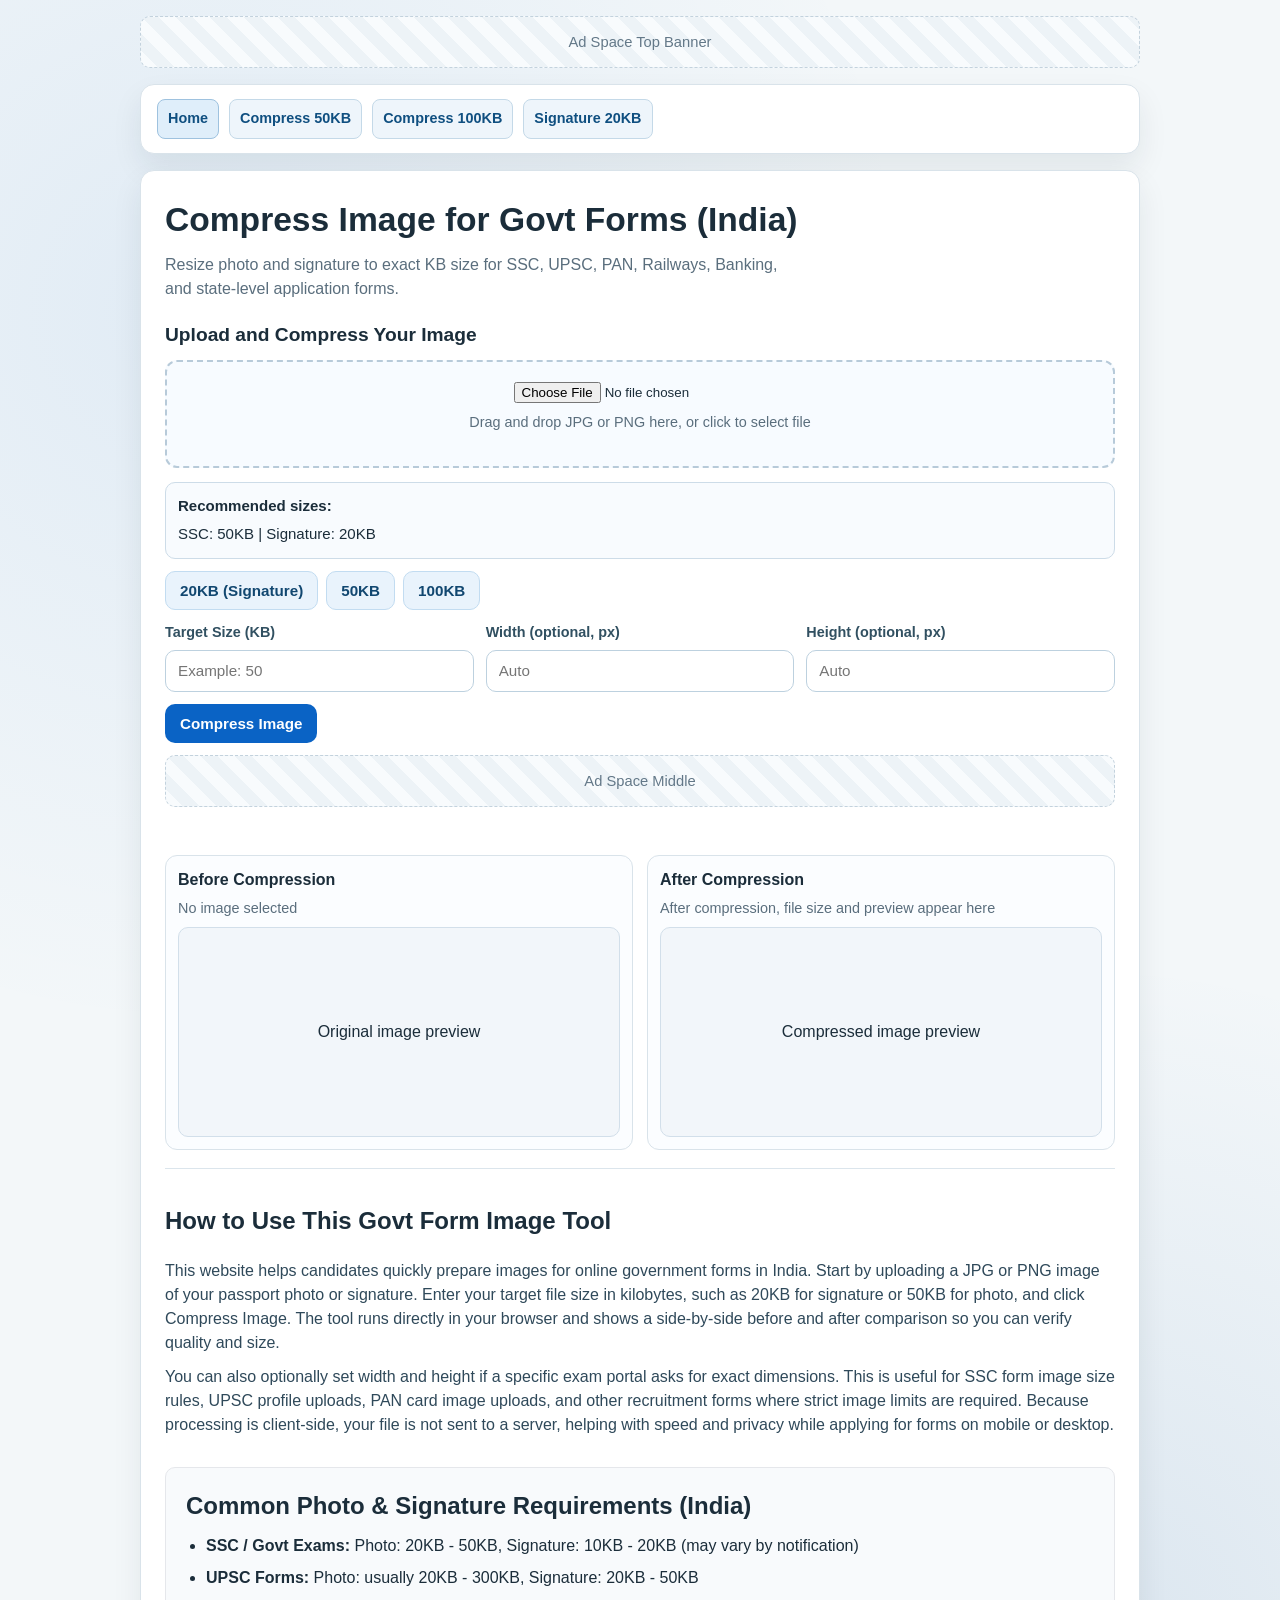
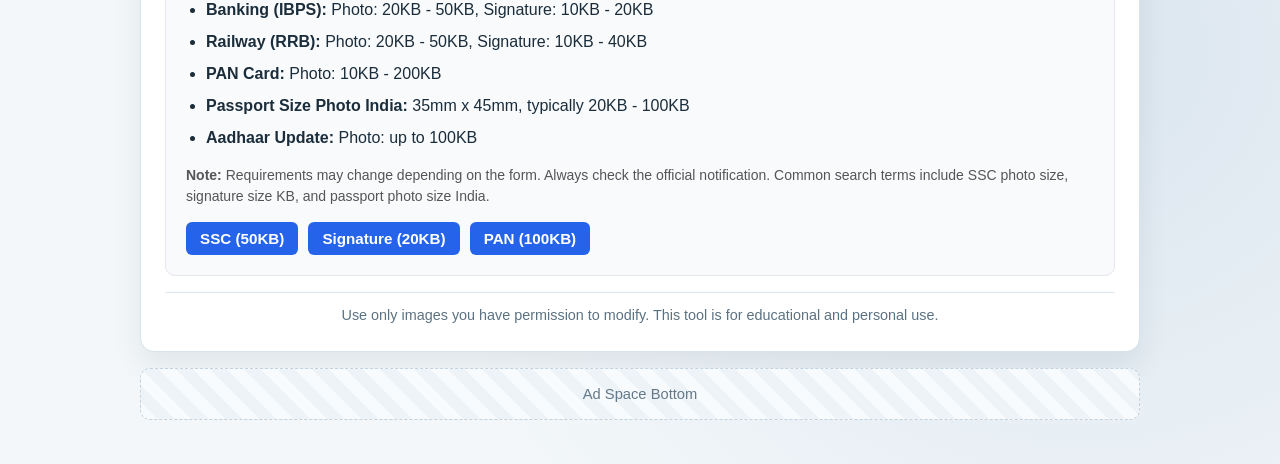
==== index.html @ e0c54eb4 "Initial commit - image tool website" ====
<!DOCTYPE html>
<html lang="en">
<head>
  <meta charset="UTF-8" />
  <meta name="viewport" content="width=device-width, initial-scale=1.0" />
  <title>Compress Image for Govt Forms India | Photo and Signature Tool</title>
  <meta name="description" content="Free tool to compress image for govt forms in India. Resize photo and signature for SSC, UPSC, PAN and other applications with client-side compression." />
  <meta name="keywords" content="photo for govt form india, compress image online, resize signature 20kb, SSC form image size" />
  <link rel="stylesheet" href="assets/styles.css" />
</head>
<body data-default-kb="">
  <div class="site-wrap">
    <div class="ad-space">Ad Space Top Banner</div>

    <header class="site-header">
      <nav class="nav" aria-label="Main menu">
        <a class="active" href="index.html">Home</a>
        <a href="compress-image-50kb.html">Compress 50KB</a>
        <a href="compress-image-100kb.html">Compress 100KB</a>
        <a href="resize-signature-20kb.html">Signature 20KB</a>
      </nav>
    </header>

    <main class="card">
      <h1>Compress Image for Govt Forms (India)</h1>
      <p class="subtitle">Resize photo and signature to exact KB size for SSC, UPSC, PAN, Railways, Banking, and state-level application forms.</p>

      <h2 class="h2">Upload and Compress Your Image</h2>
      <section id="dropZone" class="upload-drop" aria-label="Upload image area">
        <input id="fileInput" type="file" accept="image/jpeg,image/png" />
        <p class="upload-hint">Drag and drop JPG or PNG here, or click to select file</p>
      </section>

      <section class="recommend" aria-label="Recommended image sizes">
        <strong>Recommended sizes:</strong>
        SSC: 50KB | Signature: 20KB
      </section>

      <section class="presets" aria-label="Size presets">
        <button class="preset-btn" data-kb="20" type="button">20KB (Signature)</button>
        <button class="preset-btn" data-kb="50" type="button">50KB</button>
        <button class="preset-btn" data-kb="100" type="button">100KB</button>
      </section>

      <section class="controls">
        <div class="field">
          <label for="targetKb">Target Size (KB)</label>
          <input id="targetKb" type="number" min="1" step="1" placeholder="Example: 50" />
        </div>
        <div class="field">
          <label for="widthInput">Width (optional, px)</label>
          <input id="widthInput" type="number" min="1" step="1" placeholder="Auto" />
        </div>
        <div class="field">
          <label for="heightInput">Height (optional, px)</label>
          <input id="heightInput" type="number" min="1" step="1" placeholder="Auto" />
        </div>
      </section>

      <section class="actions">
        <button id="compressBtn" class="primary-btn" type="button">Compress Image</button>
        <a id="downloadBtn" class="btn-link" download="compressed-image.jpg">Download Compressed Image</a>
      </section>

      <div class="ad-space">Ad Space Middle</div>

      <p id="status" class="status"></p>

      <section class="comparison">
        <article class="panel">
          <h3>Before Compression</h3>
          <p id="beforeInfo">No image selected</p>
          <div class="preview" id="beforePreview">Original image preview</div>
        </article>
        <article class="panel">
          <h3>After Compression</h3>
          <p id="afterInfo">After compression, file size and preview appear here</p>
          <div class="preview" id="afterPreview">Compressed image preview</div>
        </article>
      </section>

      <section class="content">
        <h2>How to Use This Govt Form Image Tool</h2>
        <p>This website helps candidates quickly prepare images for online government forms in India. Start by uploading a JPG or PNG image of your passport photo or signature. Enter your target file size in kilobytes, such as 20KB for signature or 50KB for photo, and click Compress Image. The tool runs directly in your browser and shows a side-by-side before and after comparison so you can verify quality and size.</p>
        <p>You can also optionally set width and height if a specific exam portal asks for exact dimensions. This is useful for SSC form image size rules, UPSC profile uploads, PAN card image uploads, and other recruitment forms where strict image limits are required. Because processing is client-side, your file is not sent to a server, helping with speed and privacy while applying for forms on mobile or desktop.</p>
      </section>

      <div class="info-section">
        <h2>Common Photo &amp; Signature Requirements (India)</h2>

        <ul>
          <li><strong>SSC / Govt Exams:</strong> Photo: 20KB - 50KB, Signature: 10KB - 20KB (may vary by notification)</li>
          <li><strong>UPSC Forms:</strong> Photo: usually 20KB - 300KB, Signature: 20KB - 50KB</li>
          <li><strong>Banking (IBPS):</strong> Photo: 20KB - 50KB, Signature: 10KB - 20KB</li>
          <li><strong>Railway (RRB):</strong> Photo: 20KB - 50KB, Signature: 10KB - 40KB</li>
          <li><strong>PAN Card:</strong> Photo: 10KB - 200KB</li>
          <li><strong>Passport Size Photo India:</strong> 35mm x 45mm, typically 20KB - 100KB</li>
          <li><strong>Aadhaar Update:</strong> Photo: up to 100KB</li>
        </ul>

        <p class="note"><strong>Note:</strong> Requirements may change depending on the form. Always check the official notification. Common search terms include SSC photo size, signature size KB, and passport photo size India.</p>

        <div class="quick-actions">
          <button type="button" data-size="50">SSC (50KB)</button>
          <button type="button" data-size="20">Signature (20KB)</button>
          <button type="button" data-size="100">PAN (100KB)</button>
        </div>
      </div>

      <footer>
        Use only images you have permission to modify. This tool is for educational and personal use.
      </footer>
    </main>

    <div class="ad-space" style="margin-top: 16px;">Ad Space Bottom</div>
  </div>

  <script src="assets/app.js"></script>
</body>
</html>
---- assets/styles.css ----
:root {
  --bg: #f3f7f9;
  --card: #ffffff;
  --text: #1b2d3a;
  --muted: #5a6e7d;
  --line: #d9e3ea;
  --brand: #0a63c5;
  --brand-dark: #074f9c;
  --good: #18794e;
  --radius: 14px;
  --shadow: 0 14px 30px rgba(16, 35, 49, 0.08);
  --font: "Segoe UI", "Noto Sans", "Helvetica Neue", sans-serif;
}

* {
  box-sizing: border-box;
}

body {
  margin: 0;
  color: var(--text);
  font-family: var(--font);
  line-height: 1.5;
  background:
    radial-gradient(circle at 15% 15%, rgba(10, 99, 197, 0.08), transparent 35%),
    radial-gradient(circle at 85% 80%, rgba(7, 79, 156, 0.1), transparent 35%),
    var(--bg);
}

.site-wrap {
  width: min(1000px, 92%);
  margin: 0 auto;
  padding: 16px 0 28px;
}

.ad-space {
  width: 100%;
  border: 1px dashed #c3d2dd;
  border-radius: 10px;
  background: repeating-linear-gradient(
    45deg,
    #f8fbfd,
    #f8fbfd 12px,
    #edf3f7 12px,
    #edf3f7 24px
  );
  color: #637888;
  text-align: center;
  padding: 14px;
  margin-bottom: 16px;
  font-size: 0.92rem;
}

.site-header {
  background: var(--card);
  border: 1px solid var(--line);
  border-radius: var(--radius);
  box-shadow: var(--shadow);
  padding: 14px 16px;
  margin-bottom: 16px;
}

.nav {
  display: flex;
  flex-wrap: wrap;
  gap: 10px;
}

.nav a {
  text-decoration: none;
  color: #0f4f80;
  border: 1px solid #c4d9e8;
  border-radius: 8px;
  padding: 8px 10px;
  font-weight: 600;
  font-size: 0.9rem;
  background: #eef5fb;
}

.nav a:hover,
.nav a.active {
  background: #dfeefa;
  border-color: #9ec2df;
}

.card {
  background: var(--card);
  border: 1px solid var(--line);
  border-radius: var(--radius);
  box-shadow: var(--shadow);
  padding: 24px;
}

h1 {
  margin: 0;
  font-size: clamp(1.45rem, 3.2vw, 2.1rem);
}

.subtitle {
  margin: 8px 0 18px;
  color: var(--muted);
  max-width: 72ch;
}

.h2 {
  margin: 20px 0 10px;
  font-size: 1.2rem;
}

.upload-drop {
  border: 2px dashed #b7cad9;
  border-radius: 12px;
  background: #f7fbff;
  padding: 18px;
  text-align: center;
  margin-bottom: 14px;
  cursor: pointer;
  transition: border-color 0.2s ease, background 0.2s ease;
}

.upload-drop.dragover {
  border-color: var(--brand);
  background: #edf6ff;
}

.upload-hint {
  margin-top: 8px;
  color: var(--muted);
  font-size: 0.9rem;
}

.upload-drop input[type="file"] {
  max-width: 100%;
}

.recommend {
  border: 1px solid #cddce8;
  background: #f8fbfe;
  border-radius: 10px;
  padding: 12px;
  margin-bottom: 12px;
  font-size: 0.94rem;
}

.recommend strong {
  display: block;
  margin-bottom: 6px;
}

.controls {
  display: grid;
  grid-template-columns: repeat(3, minmax(0, 1fr));
  gap: 12px;
  margin-bottom: 12px;
}

.field {
  display: flex;
  flex-direction: column;
  gap: 6px;
}

label {
  font-size: 0.9rem;
  color: #315061;
  font-weight: 600;
}

input[type="number"] {
  width: 100%;
  height: 42px;
  border: 1px solid #bdd1df;
  border-radius: 10px;
  padding: 0 12px;
  font-size: 0.95rem;
  outline: none;
}

input[type="number"]:focus {
  border-color: var(--brand);
}

.presets,
.actions {
  display: flex;
  flex-wrap: wrap;
  gap: 8px;
  margin-bottom: 12px;
}

button,
.btn-link {
  border: 1px solid transparent;
  border-radius: 10px;
  padding: 10px 14px;
  font-size: 0.95rem;
  font-weight: 600;
  cursor: pointer;
}

.preset-btn {
  background: #e9f3fc;
  color: #114770;
  border-color: #c2dcf1;
}

.primary-btn {
  background: var(--brand);
  color: #fff;
}

.primary-btn:hover {
  background: var(--brand-dark);
}

.btn-link {
  text-decoration: none;
  background: #e9f9ee;
  color: var(--good);
  border-color: #b8e2c8;
  display: none;
}

.status {
  min-height: 22px;
  color: #28465d;
  margin-bottom: 10px;
  font-size: 0.93rem;
}

.comparison {
  display: grid;
  grid-template-columns: repeat(2, minmax(0, 1fr));
  gap: 14px;
}

.panel {
  border: 1px solid var(--line);
  border-radius: 12px;
  padding: 12px;
  background: #fbfdff;
}

.panel h3 {
  margin: 0 0 6px;
  font-size: 1rem;
}

.panel p {
  margin: 0 0 8px;
  color: var(--muted);
  font-size: 0.9rem;
}

.preview {
  width: 100%;
  min-height: 210px;
  border: 1px solid #d2dfea;
  border-radius: 10px;
  display: grid;
  place-items: center;
  background: #f2f6fa;
  overflow: hidden;
}

.preview img {
  max-width: 100%;
  max-height: 100%;
  object-fit: contain;
}

.content {
  margin-top: 18px;
  border-top: 1px solid #dbe5ec;
  padding-top: 14px;
}

.content p {
  margin: 0 0 10px;
  color: #2f495a;
}

.info-section {
  margin-top: 30px;
  padding: 20px;
  background: #f8fafc;
  border-radius: 10px;
  border: 1px solid #e5e7eb;
}

.info-section h2 {
  margin: 0 0 10px;
}

.info-section ul {
  margin: 0;
  padding-left: 20px;
}

.info-section li {
  margin-bottom: 8px;
  line-height: 1.5;
}

.info-section .note {
  margin-top: 15px;
  font-size: 14px;
  color: #555;
}

.quick-actions {
  margin-top: 15px;
  display: flex;
  flex-wrap: wrap;
  gap: 10px;
}

.quick-actions button {
  margin-right: 0;
  padding: 8px 14px;
  border: none;
  background-color: #2563eb;
  color: #fff;
  border-radius: 6px;
  cursor: pointer;
}

.quick-actions button:hover {
  background-color: #1e40af;
}

footer {
  margin-top: 16px;
  border-top: 1px solid #dbe5ec;
  padding-top: 12px;
  color: #5b7282;
  font-size: 0.9rem;
  text-align: center;
}

@media (max-width: 800px) {
  .card {
    padding: 18px;
  }

  .controls,
  .comparison {
    grid-template-columns: 1fr;
  }

  .preview {
    min-height: 180px;
  }

  .quick-actions button {
    width: 100%;
  }
}
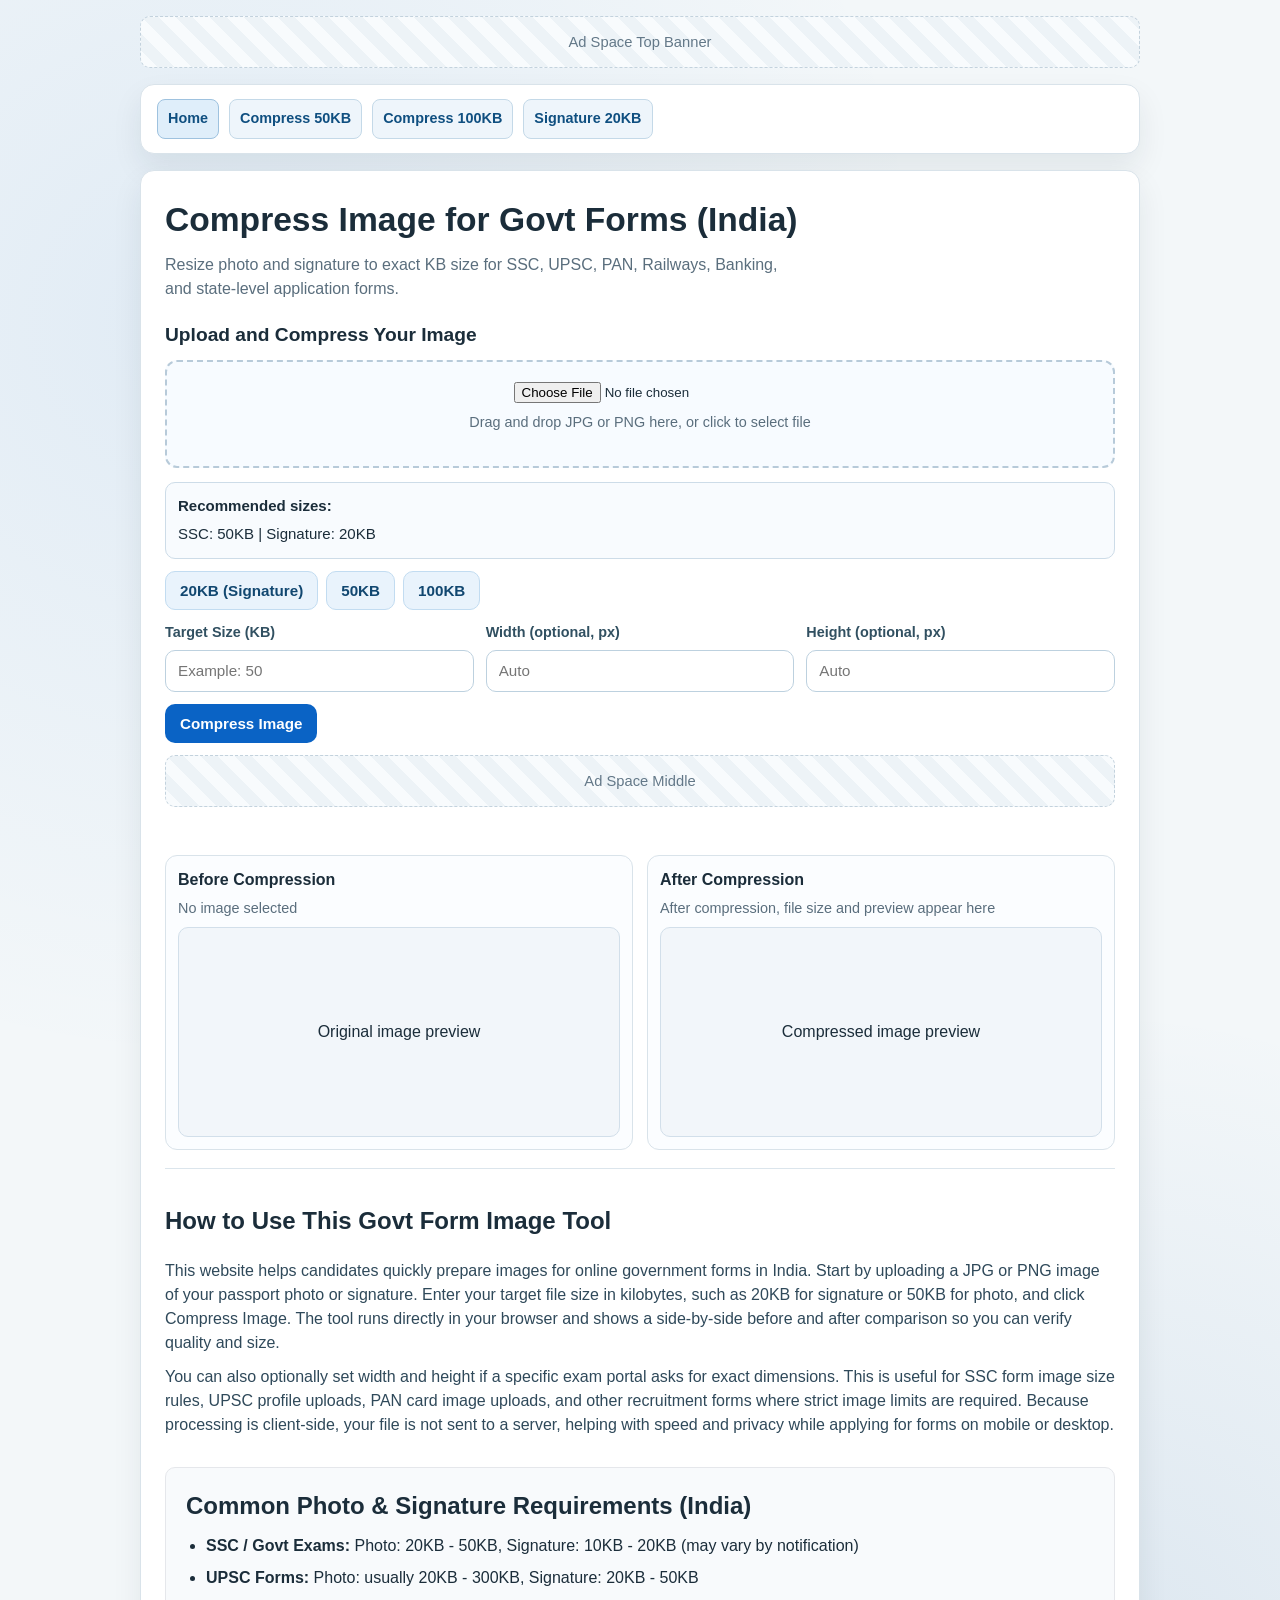
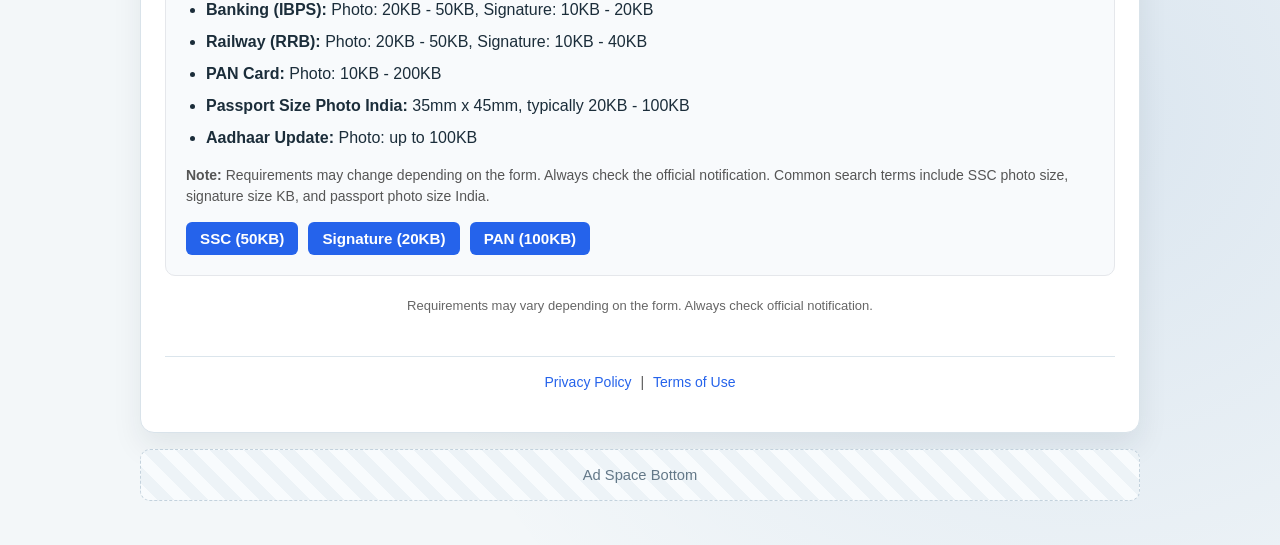
==== commit 38ac37f9: "Added legal pages and footer" ====
--- a/index.html
+++ b/index.html
@@ -107,8 +107,15 @@
         </div>
       </div>
 
-      <footer>
-        Use only images you have permission to modify. This tool is for educational and personal use.
+      <p class="disclaimer">
+        Requirements may vary depending on the form. Always check official notification.
+      </p>
+
+      <footer class="site-footer">
+        <p>
+          <a href="/privacy-policy.html">Privacy Policy</a> |
+          <a href="/terms.html">Terms of Use</a>
+        </p>
       </footer>
     </main>
 
--- a/assets/styles.css
+++ b/assets/styles.css
@@ -329,13 +329,34 @@
   background-color: #1e40af;
 }
 
-footer {
-  margin-top: 16px;
+.disclaimer {
+  margin-top: 20px;
+  font-size: 13px;
+  color: #666;
+  text-align: center;
+}
+
+.site-footer {
+  margin-top: 40px;
+  padding: 15px;
+  text-align: center;
+  font-size: 14px;
+  color: #555;
   border-top: 1px solid #dbe5ec;
-  padding-top: 12px;
-  color: #5b7282;
-  font-size: 0.9rem;
-  text-align: center;
+}
+
+.site-footer p {
+  margin: 0;
+}
+
+.site-footer a {
+  color: #2563eb;
+  text-decoration: none;
+  margin: 0 5px;
+}
+
+.site-footer a:hover {
+  text-decoration: underline;
 }
 
 @media (max-width: 800px) {
